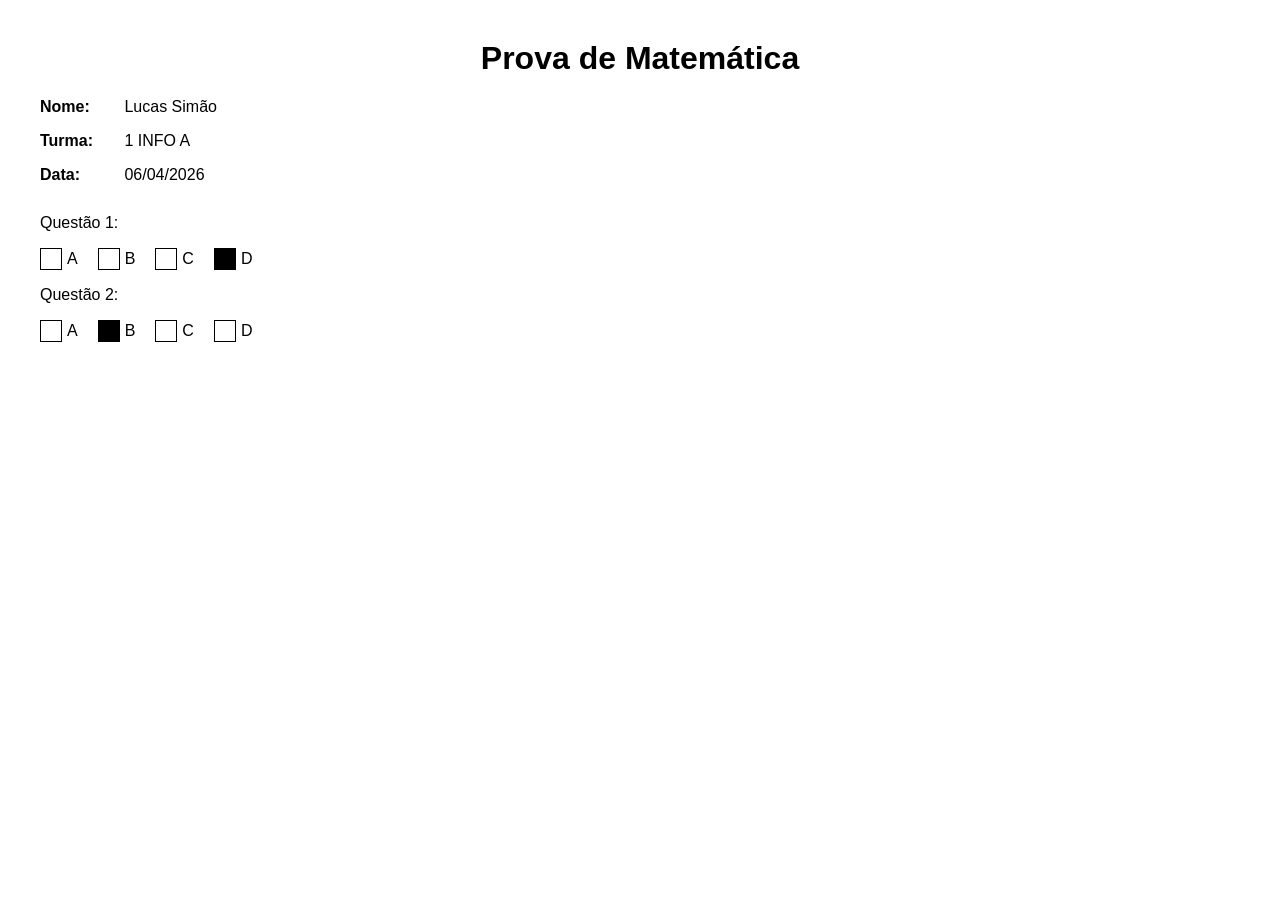
==== exemplo.html @ 541cf841 "update teste" ====
<!DOCTYPE html>
<html lang="pt-BR">
<head>
  <meta charset="UTF-8">
  <title>Prova - Gabarito</title>
  <style>
    body {
      font-family: Arial, sans-serif;
      margin: 40px;
    }
    h1 {
      text-align: center;
    }
    .cabecalho {
      margin-bottom: 30px;
    }
    .cabecalho label {
      display: inline-block;
      width: 80px;
      font-weight: bold;
    }
    .questao {
      margin-bottom: 15px;
    }
    .alternativas{
        display: flex;
        flex-direction: row;
    }
    span {
      display: flex;
      align-items: center;
      margin-right: 20px;
    }
    .box {
      border: 1px solid #000;
      width: 20px;
      height: 20px;
      display: inline-block;
      margin-right: 5px;
    }
  </style>
</head>
<body>
  <h1>Prova de Matemática</h1>
  
  <div class="cabecalho">
    <p><label>Nome:</label> Lucas Simão</p>
    <p><label>Turma:</label> 1 INFO A</p>
    <p><label>Data:</label> 06/04/2026</p>
  </div>
  
  <div class="questao">
    <p>Questão 1:</p>
    <div class="alternativas">
      <span><div class="box"></div> A</span>
      <span><div class="box"></div> B</span>
      <span><div class="box"></div> C</span>
      <span><div class="box" style="background-color: #000;"></div> D</span>
    </div>
  </div>
  
  <div class="questao">
    <p>Questão 2:</p>
    <div class="alternativas">
      <span><div class="box"></div> A</span>
      <span><div class="box" style="background-color: #000;"></div> B</span>
      <span><div class="box"></div> C</span>
      <span><div class="box"></div> D</span>
    </div>
  </div>
  
  <!-- Repita para mais questões -->
</body>
</html>
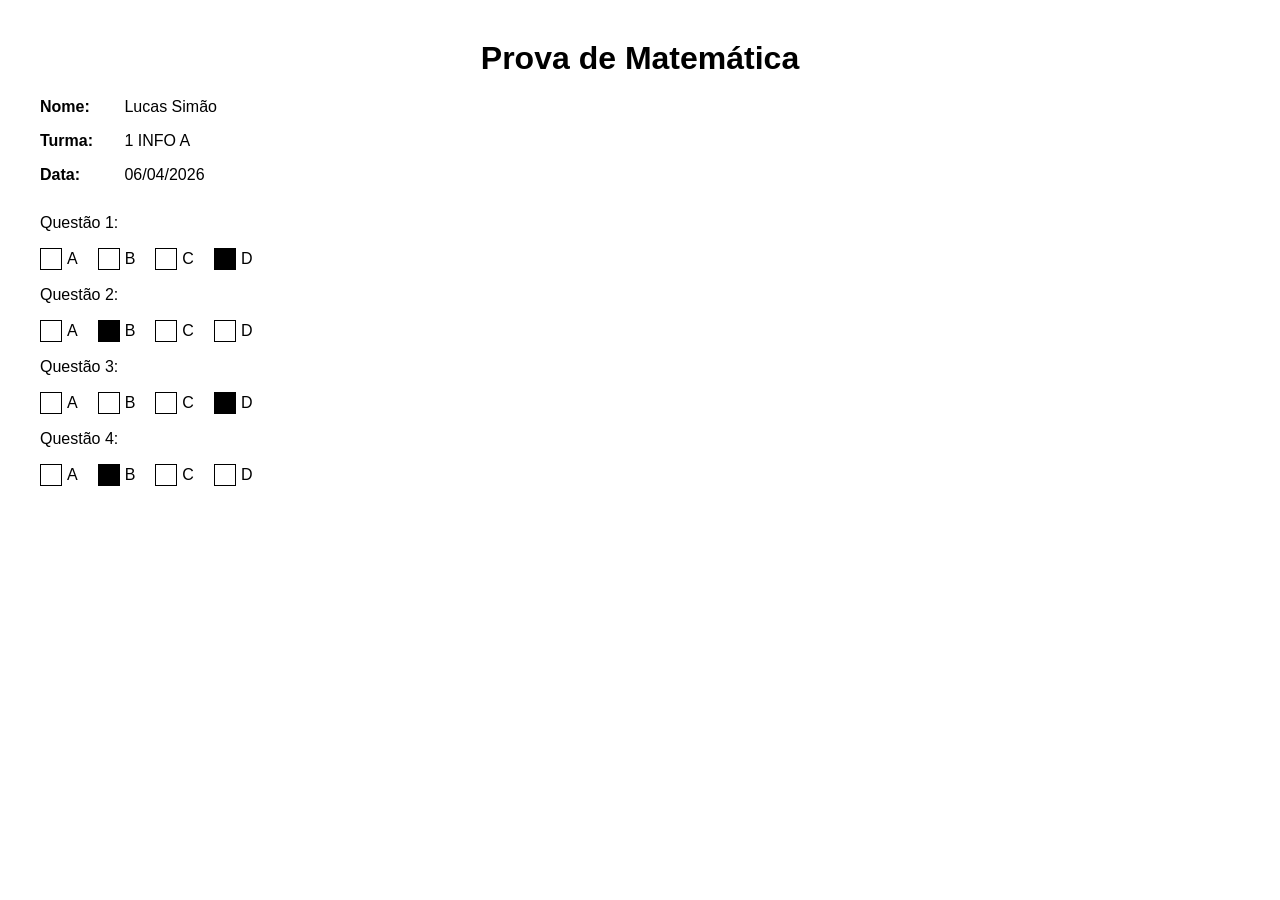
==== commit 94605bae: "ajustar camera" ====
--- a/exemplo.html
+++ b/exemplo.html
@@ -68,7 +68,25 @@
       <span><div class="box"></div> D</span>
     </div>
   </div>
+   <div class="questao">
+    <p>Questão 3:</p>
+    <div class="alternativas">
+      <span><div class="box"></div> A</span>
+      <span><div class="box"></div> B</span>
+      <span><div class="box"></div> C</span>
+      <span><div class="box" style="background-color: #000;"></div> D</span>
+    </div>
+  </div>
   
+  <div class="questao">
+    <p>Questão 4:</p>
+    <div class="alternativas">
+      <span><div class="box"></div> A</span>
+      <span><div class="box" style="background-color: #000;"></div> B</span>
+      <span><div class="box"></div> C</span>
+      <span><div class="box"></div> D</span>
+    </div>
+  </div>
   <!-- Repita para mais questões -->
 </body>
 </html>
